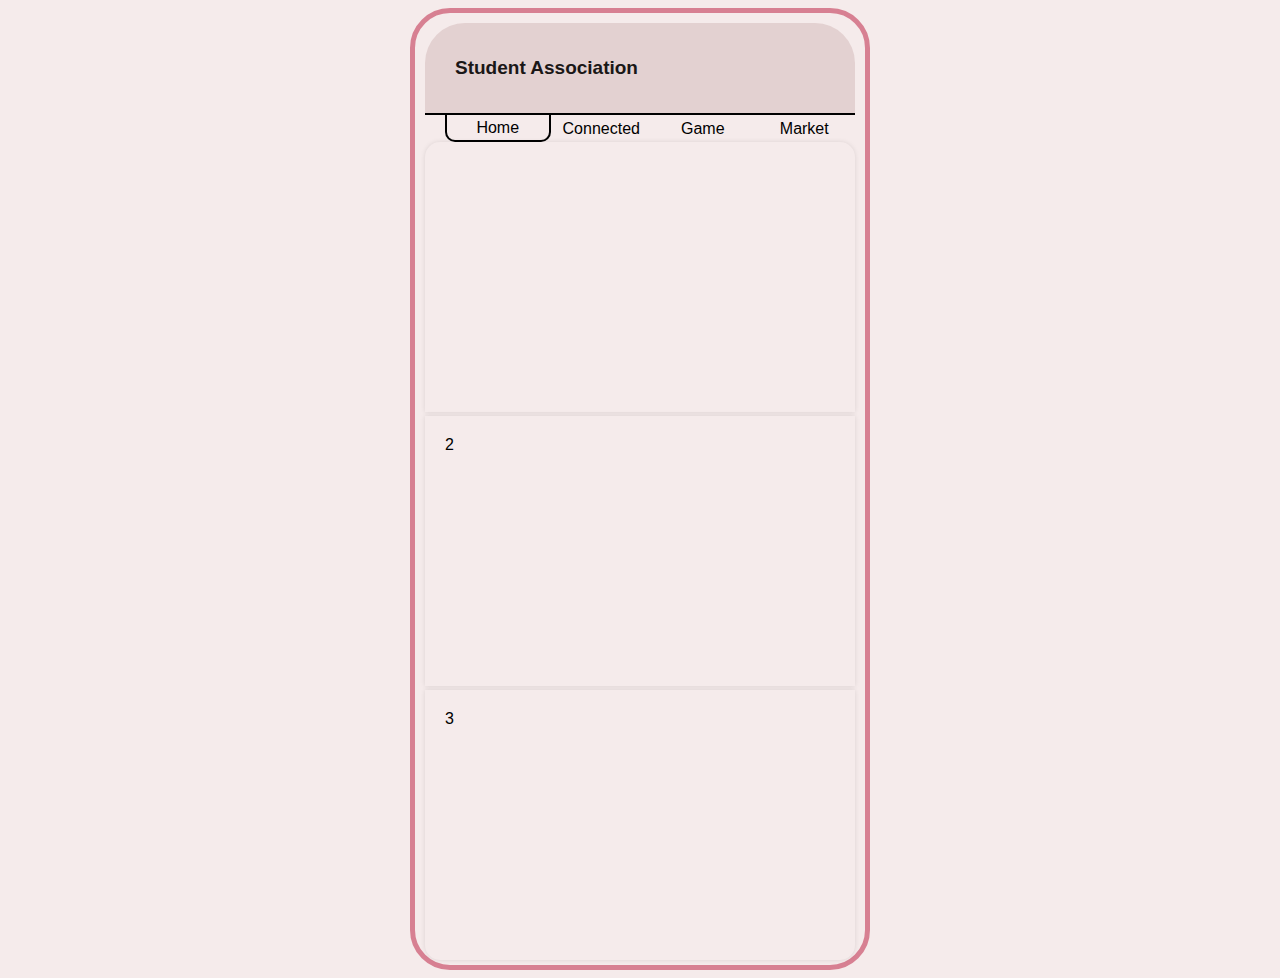
==== home.html @ ee2670b1 "HI" ====
<!DOCTYPE html>
<html lang="en">
<head>
  <meta charset="UTF-8">
  <meta name="viewport" content="width=device-width, initial-scale=1.0">
  <title>My Homepage</title>
  <link rel="stylesheet" href="assets/css/main.css">
  <link href="https://cdn.jsdelivr.net/npm/remixicon@2.2.0/fonts/remixicon.css" rel="stylesheet">

</head>
<body>
    <div class="box">
        <header>
            <div class="name">
              <i class="ri-menu-line"></i>
              <i class="ri-billiards-fill"></i>
              <h1 style="font-size:19px">Student Association</h1>
            </div>
            <div class="search">
              <i class="ri-search-line"></i>
              <i class="ri-more-2-fill"></i>
            </div>

          </header>
          <div class="boxbar">
            <div class="box1">Home</div>
            <div class="box2">Connected</div>
            <div class="box3">Game</div>
            <div class="box4">Market</div>
            </div>
        
          <section id="section1">
            <img src="" alt="">
            
          </section>
          <section>
            2
            
          </section>
        
          <section id="section3">
            3
          </section>
        


          <footer>
           
          </footer>

    </div>
  
</body>
</html>
---- assets/css/main.css ----
body {
    font-family: Arial, sans-serif;
    background-color: hwb(0 92% 4%);
  }
  
  header {
    display: flex;
    justify-content: space-between;
    width: 430px;
    height: 90px;
    background-color: rgb(227, 209, 209);
    color: #1a1717;
    border-radius: 40px 40px 0px 0px;
    border-bottom: 2px solid black;
    /* padding: 12%; */
  }
  .name{
    display: flex;
    padding: 20px;
    justify-content: center;
    align-items: center;
  }
  .boxbar{
    display: flex;
    padding-left: 20px;
    justify-content: center;
    align-items: center;
  }
  .box1{
    display: flex;
    width:102.5px;
    height: 25px;
    border-left:2px solid black;
    border-right: 2px solid black;
    border-bottom: 2px solid black;
    border-radius: 2px 2px 0px 0px;
    justify-content: center;
    align-items: center;
    border-radius: 0px 0px 10px 10px;
    

  }
  .box2{
    display: flex;
    width:102.5px;
    height: 25px;
    justify-content: center;
    align-items: center;

  }
  .box3{
    display: flex;
    width:102.5px;
    height: 25px;
    justify-content: center;
    align-items: center;
    
  }
  .box4{
    display: flex;
    width:102.5px;
    height: 25px;
    justify-content: center;
    align-items: center;
    

  }
  
  nav ul {
    list-style-type: none;
  }
  
  nav li {
    display: inline;
    margin-right: 10px;
  }
  
  /* nav a {
    color: #dfc7c7;
    text-decoration: none;
  } */
  
  section {
    padding: 20px;
    width: 390px;
    height: 230px;
    background-color: hwb(0 92% 4%);
    /* margin: 20px; */
    box-shadow: 0 0 5px rgba(0, 0, 0, 0.1);
    margin-bottom: 4px;
    border-bottom: #361111;
  }
  .box {
    margin: auto;
    width: 430px;
    height: 932px;
    padding: 10px;
    border: 5px solid rgb(215, 128, 146);
    border-radius: 40px;
}

.homebox{
    color: rgb(127, 137, 127);
    margin: auto;
      width: 430px;
      height: 932px;
      padding: 10px;
      border: 5px solid rgb(215, 185, 191);
      border-radius: 40px;
}
#home-box {
  width: 100px;
  height: 100px;
  background-color: #edeaea;
  text-align: center;
  line-height: 100px;
  font-size: 24px;
  color: #361111;
  border-radius: 10px; 
}

.ri-menu-line{
  font-size: 20px;
  margin-right: 5px;
  font-weight: bolder;
  
}
.ri-billiards-fill{
  font-size: 30px;
  margin-right: 5px;
  color: red;
}
.search{
  display: flex;
  padding: 20px;
  justify-content: center;
  align-items: center;
  
}
.ri-search-line{
  font-size: 20px;
  margin-left: 20px;
  font-weight: blod;


}
.ri-more-2-fill{
  font-size: 20px;
  margin-right: 0px;
}
#section1{
  border-radius: 15px 15px 0px 0px;
}
#section3{
  border-radius: 0px 0px 15px 15px;
}
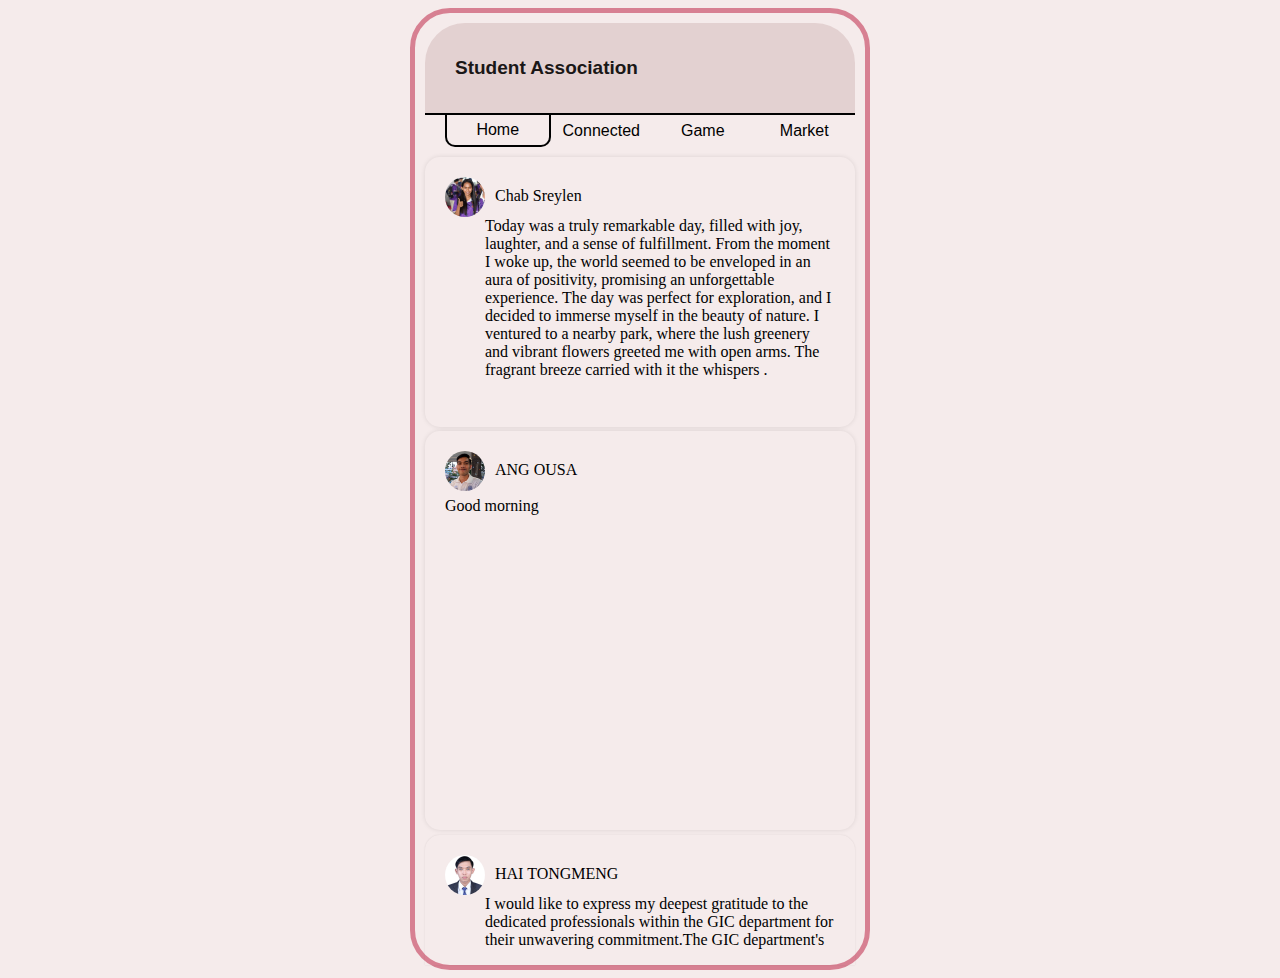
==== commit 05f1971f: "Final" ====
--- a/home.html
+++ b/home.html
@@ -30,17 +30,49 @@
             </div>
         
           <section id="section1">
-            <img src="" alt="">
+            <div class="sec1">
+              <img class="cover1" src="./assets/images/photo_2023-05-19_22-38-50.jpg" alt="">
+              <span class="len" > Chab Sreylen </span>
+            </div>
+            <span class="text1">Today was a truly remarkable day, filled with joy, laughter, and a sense of fulfillment. From the moment I woke up, the world seemed to be enveloped in an aura of positivity, promising an unforgettable experience. The day was perfect for exploration, and I decided to immerse myself in the beauty of nature. I ventured to a nearby park, where the lush greenery and vibrant flowers greeted me with open arms. The fragrant breeze carried with it the whispers .
+            </span> 
+            <div id="iconlen">
+              <i class="ri-heart-line"></i>
+              <i class="ri-chat-3-line"></i>
+              <i class="ri-folder-shared-line"></i>
+            </div>
+             
+          </section>
+
+          <section id="section2">
+            <div class="sec2">
+              <img class="cover2" src="./assets/images/oucover.jpeg" alt="">
+              <span class="ousa" > ANG OUSA </span>
+            </div>
+            <div id="morning">Good morning
+              <i class="ri-heart-line fine"></i>
+            </div>
+            
+            <img class="ousaimg" src="./assets/images/ousxa.JPG" alt="">
+            <div id="iconsa">
+              <i class="ri-heart-line"></i>
+              <i class="ri-chat-3-line"></i>
+              <i class="ri-folder-shared-line"></i>
+            </div>
             
           </section>
-          <section>
-            2
+          <section id="section3">
+            <div class="sec1">
+              <img class="cover3" src="./assets/images/meng.jpg" alt="">
+              <span class="len" > HAI TONGMENG </span>
+            </div>
+            <span class="text2">I would like to express my deepest gratitude to the dedicated professionals within the GIC department for their unwavering commitment.The GIC department's 
+            </span> 
             
+             
           </section>
         
-          <section id="section3">
-            3
-          </section>
+          
         
 
 
--- a/assets/css/main.css
+++ b/assets/css/main.css
@@ -30,7 +30,7 @@
   .box1{
     display: flex;
     width:102.5px;
-    height: 25px;
+    height: 30px;
     border-left:2px solid black;
     border-right: 2px solid black;
     border-bottom: 2px solid black;
@@ -81,16 +81,6 @@
     text-decoration: none;
   } */
   
-  section {
-    padding: 20px;
-    width: 390px;
-    height: 230px;
-    background-color: hwb(0 92% 4%);
-    /* margin: 20px; */
-    box-shadow: 0 0 5px rgba(0, 0, 0, 0.1);
-    margin-bottom: 4px;
-    border-bottom: #361111;
-  }
   .box {
     margin: auto;
     width: 430px;
@@ -150,8 +140,118 @@
   margin-right: 0px;
 }
 #section1{
+  margin-top: 10px;
+  border-radius: 15px 15px 15px 15px;
+  display: flex;
+  flex-direction: column;
+  font-family: Arial, sans-serif;
+  padding: 20px;
+  width: 390px;
+  height: 230px;
+  box-shadow: 0 0 5px rgba(0, 0, 0, 0.1);
+  margin-bottom: 4px;
+  border-bottom: #361111;
+ 
+
+}
+.cover1{
+  
+  width: 40px;
+  height: 40px;
+  border-radius: 50%;
+}
+.len{
+  font-family: Arial sans-serif;
+  margin: 10px;
+  
+}
+.sec1{
+  display: flex;
+}
+.text1{
+  flex-direction: column;
+  font-family: Arial sans-serif;
+  margin-left: 40px;
+}
+.text2{
+  flex-direction: column;
+  font-family: Arial sans-serif;
+  margin-left: 40px;
+}
+#iconlen{
+  display: flex;
+}
+#iconsa{
+  display: flex;
+}
+.ri-heart-line{
+  margin: 15px;
+}
+.ri-chat-3-line{
+  margin: 15px 150px ;
+}
+.ri-folder-shared-line{
+  margin: 15px 0px 0px 0px;
+}
+
+#section2{
+  border-radius: 15px 15px 15px 15px;
+  display: flex;
+  flex-direction: column;
+  font-family: Arial, sans-serif;
+  padding: 20px;
+  width: 390px;
+  height: 359px;
+  box-shadow: 0 0 5px rgba(0, 0, 0, 0.1);
+  margin-bottom: 4px;
+  border-bottom: #361111;
+}
+.cover2{
+  width: 40px;
+  height: 40px;
+  border-radius: 50%;
+}
+.cover3{
+  width: 40px;
+  height: 40px;
+  border-radius: 50%;
+}
+.ousa{
+  font-family: Arial sans-serif;
+  margin: 10px;
+}
+.sec2{
+  display: flex;
+}
+
+#section3{
+  margin-top: 5px;
   border-radius: 15px 15px 0px 0px;
-}
-#section3{
-  border-radius: 0px 0px 15px 15px;
-}
+  display: flex;
+  flex-direction: column;
+  font-family: Arial, sans-serif;
+  padding: 20px;
+  width: 390px;
+  height: 90px;
+  box-shadow: 0 0 2px rgba(0, 0, 0, 0.1);
+
+  margin-bottom: 4px;
+  border-bottom: #361111;
+ 
+
+}
+.ousaimg{
+  margin-top: 5px;
+  border-radius: 15px;
+}
+#morning{
+  display: flex;
+  margin-top: 6px;
+  font-family: Cambria, Cochin, Georgia, Times, 'Times New Roman', serif;
+}
+.fine{
+  display: flex;
+  color: red;
+  flex-direction: column;
+  margin-top: 1px;
+}